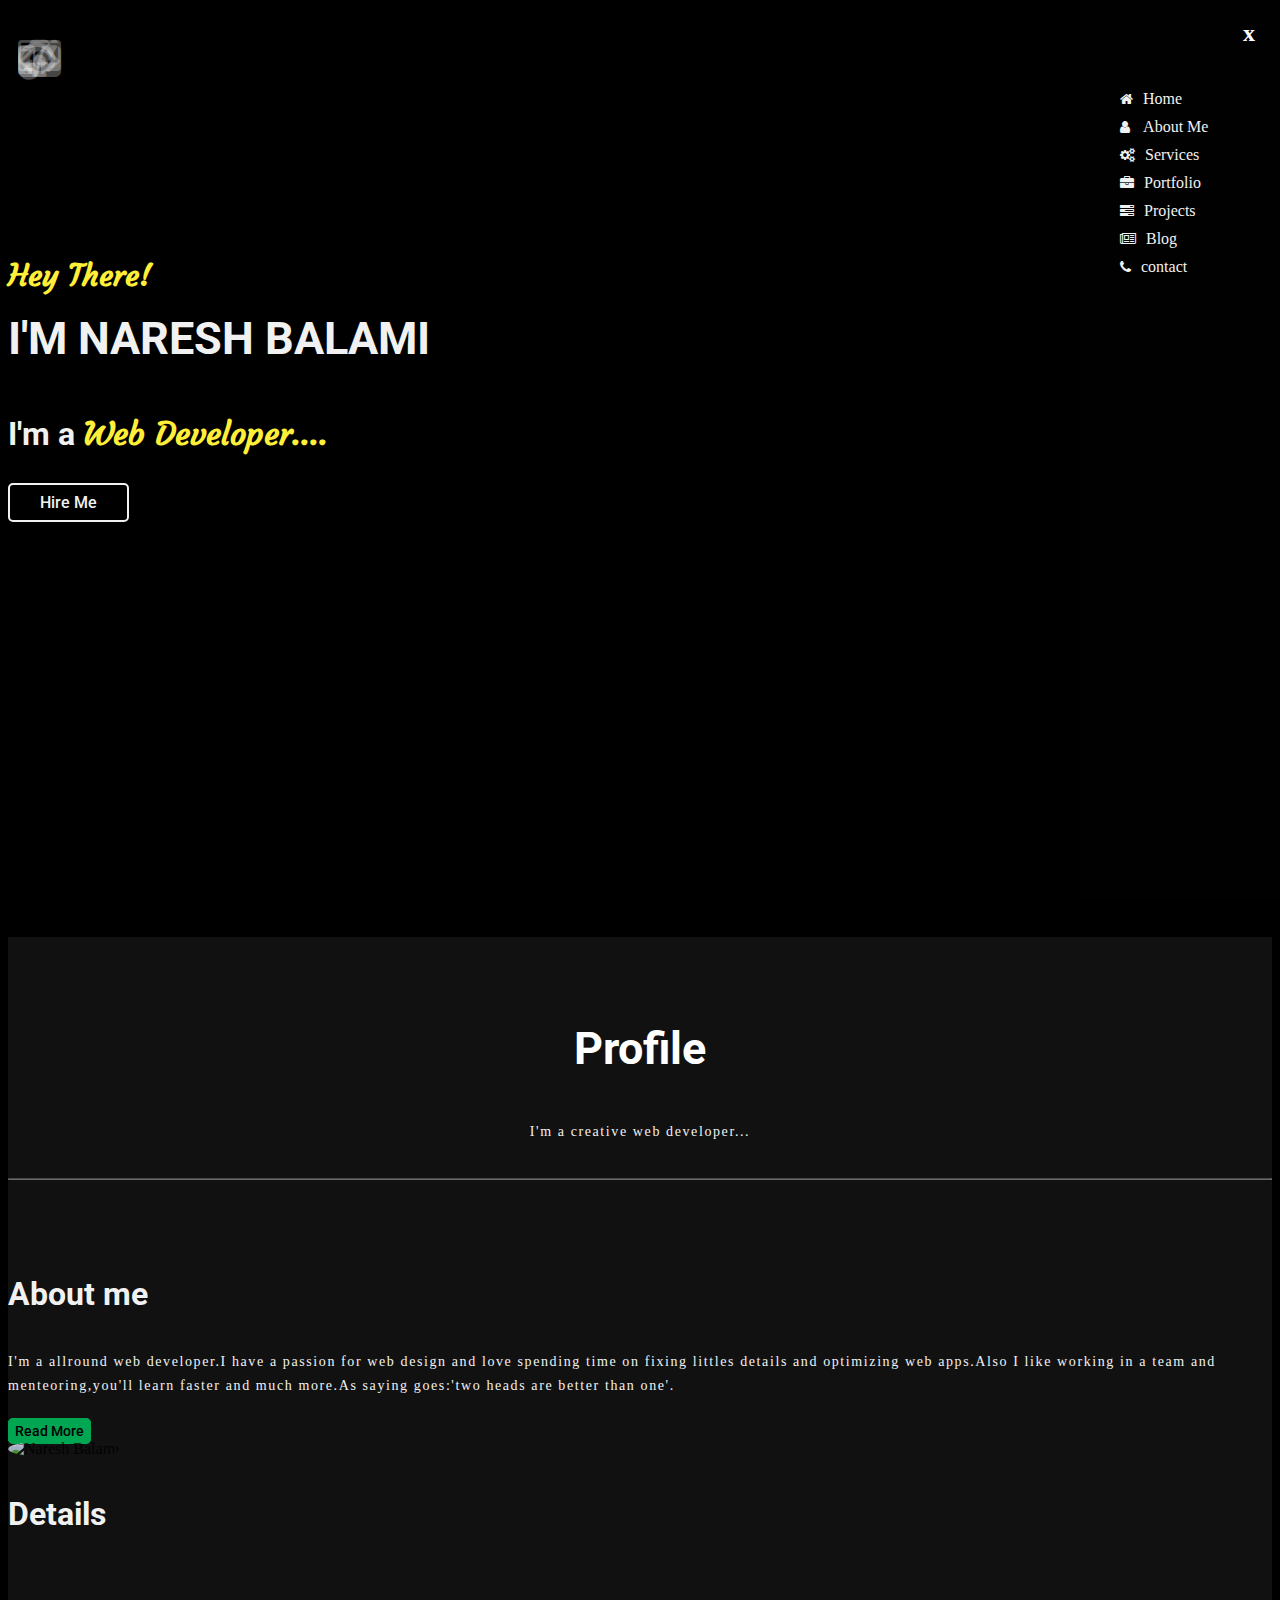
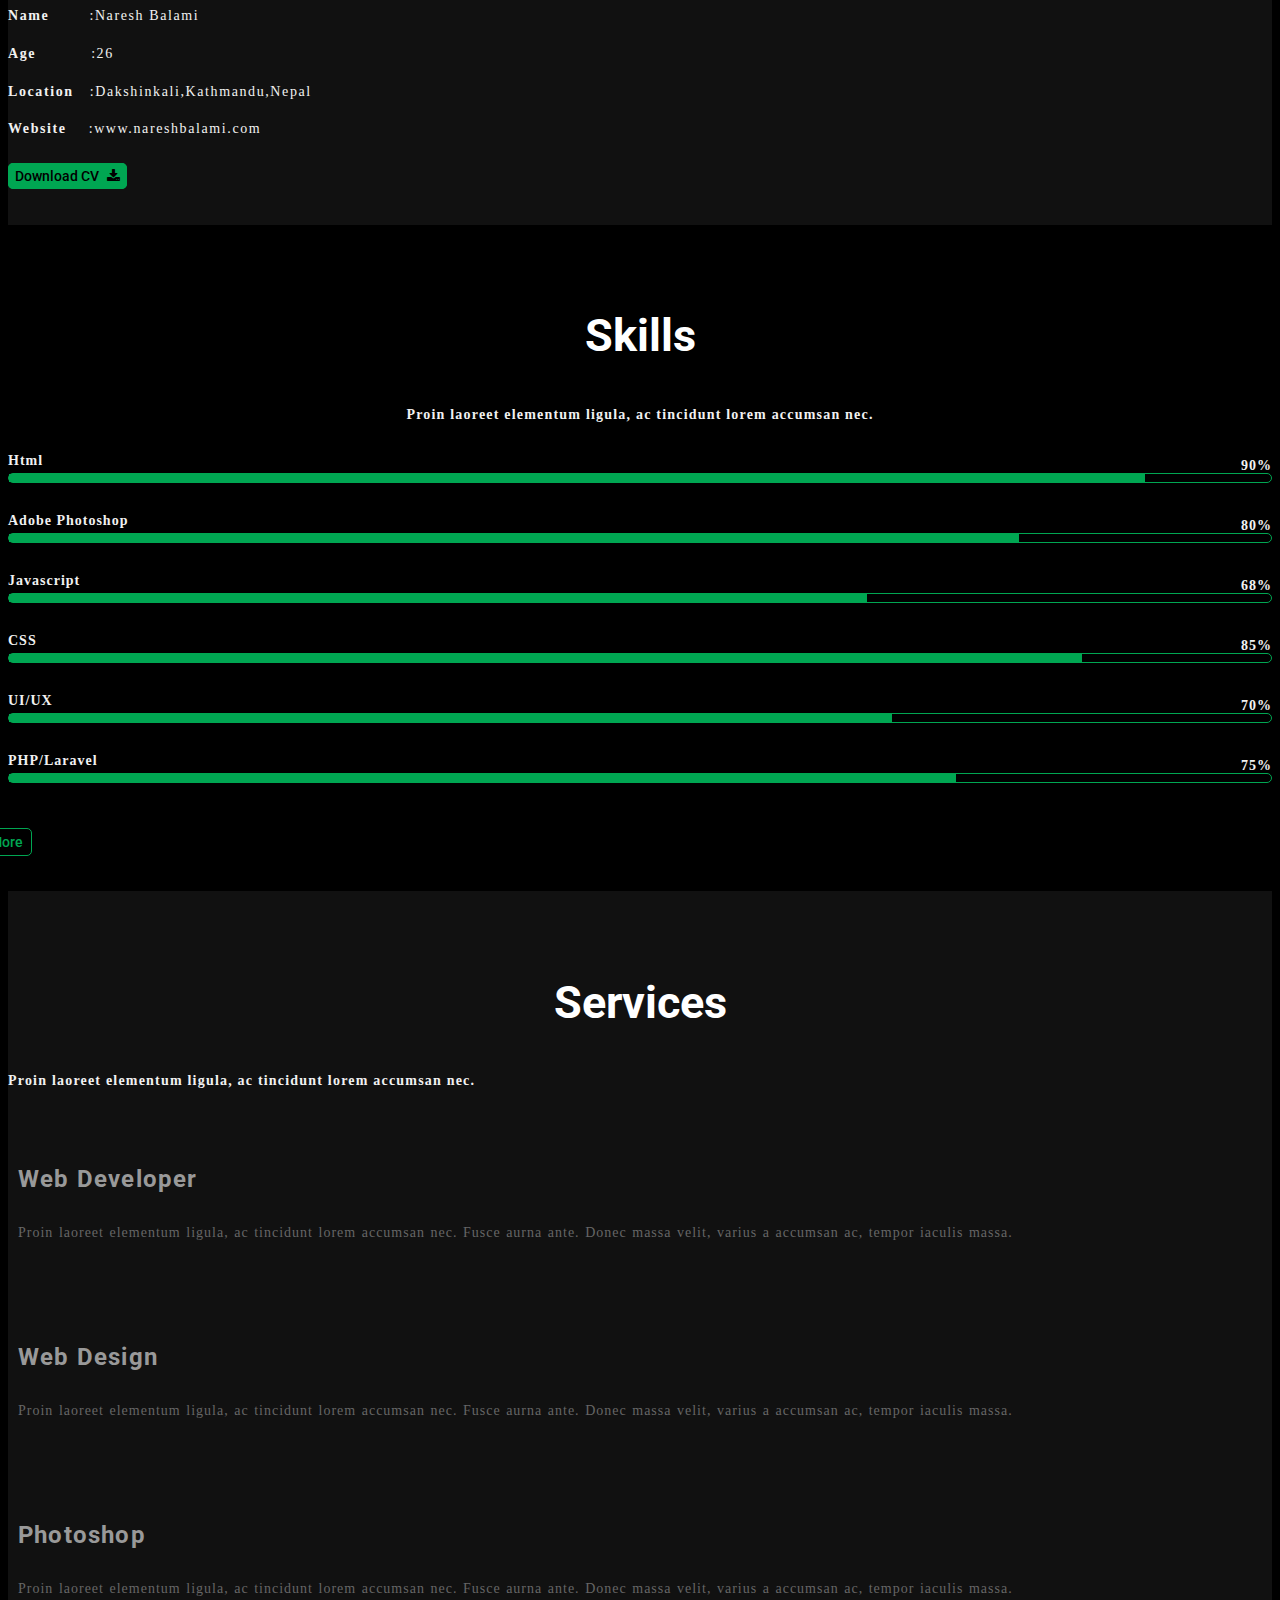
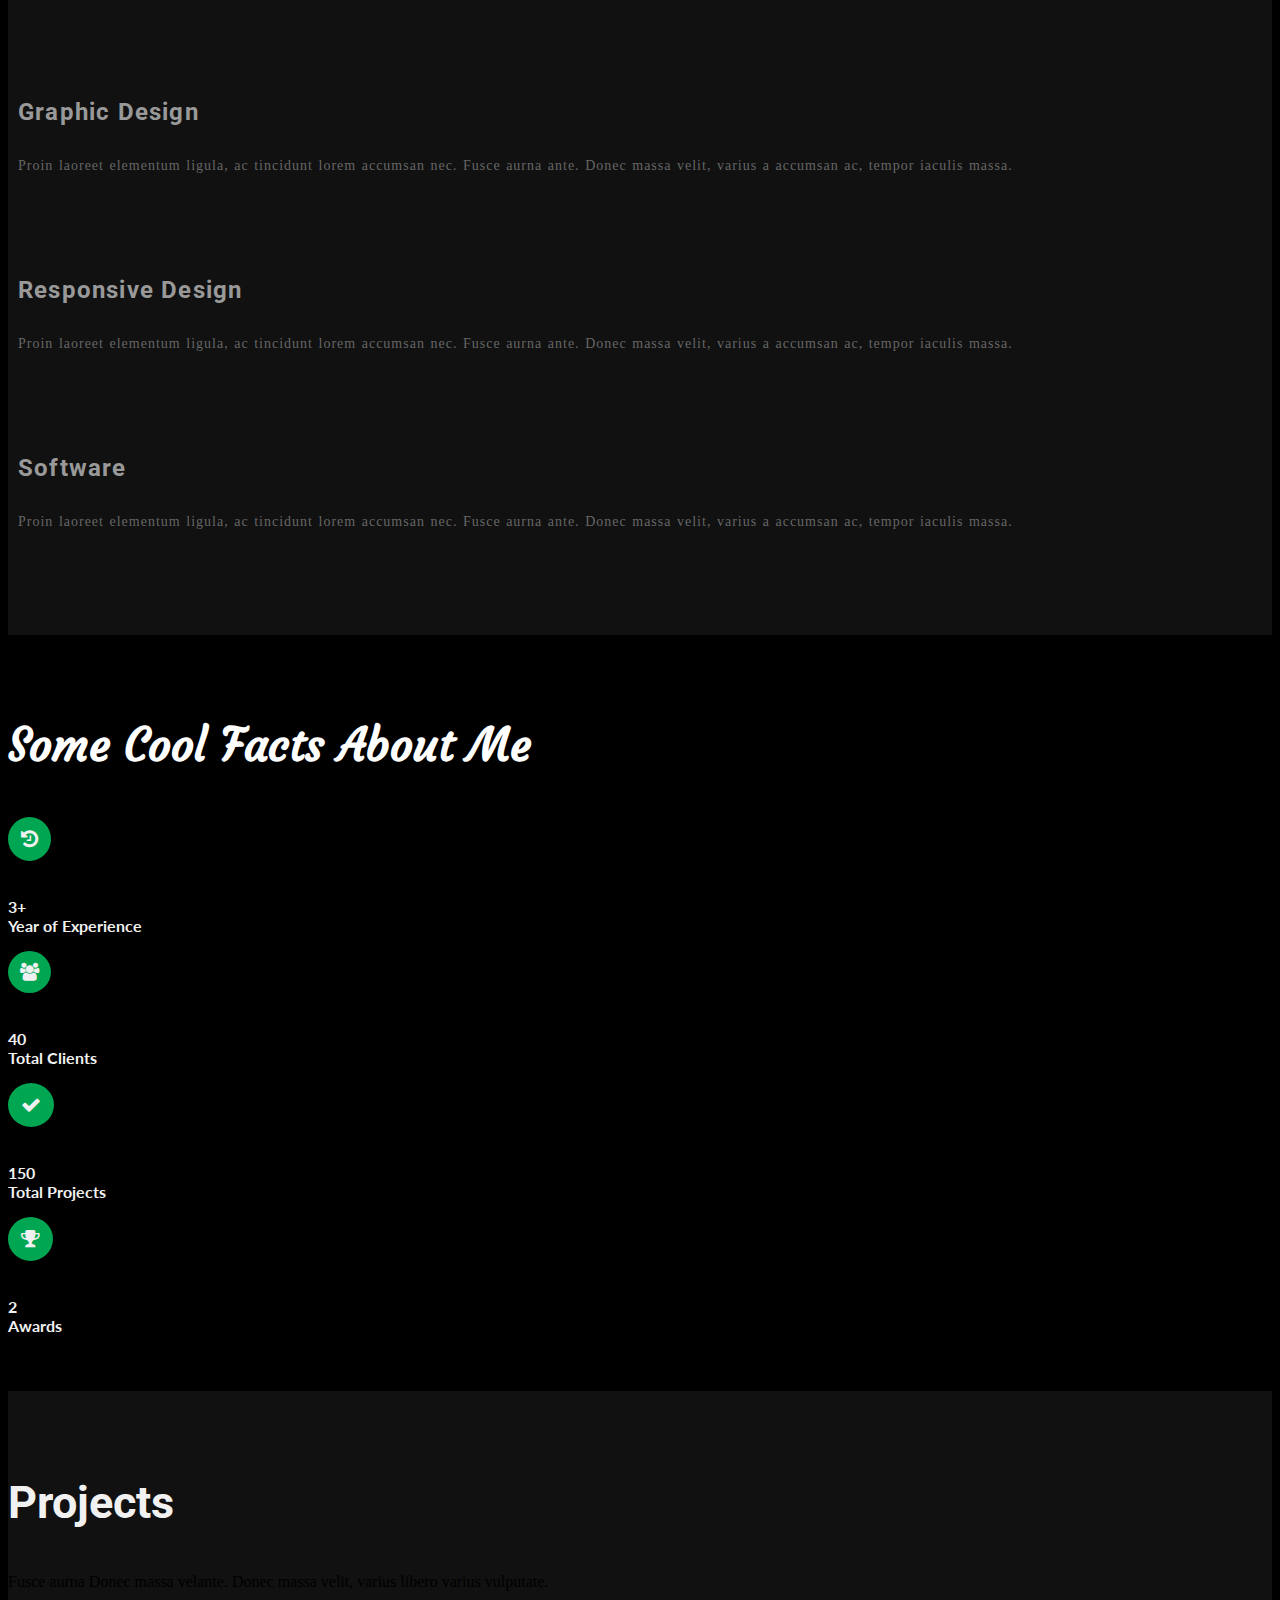
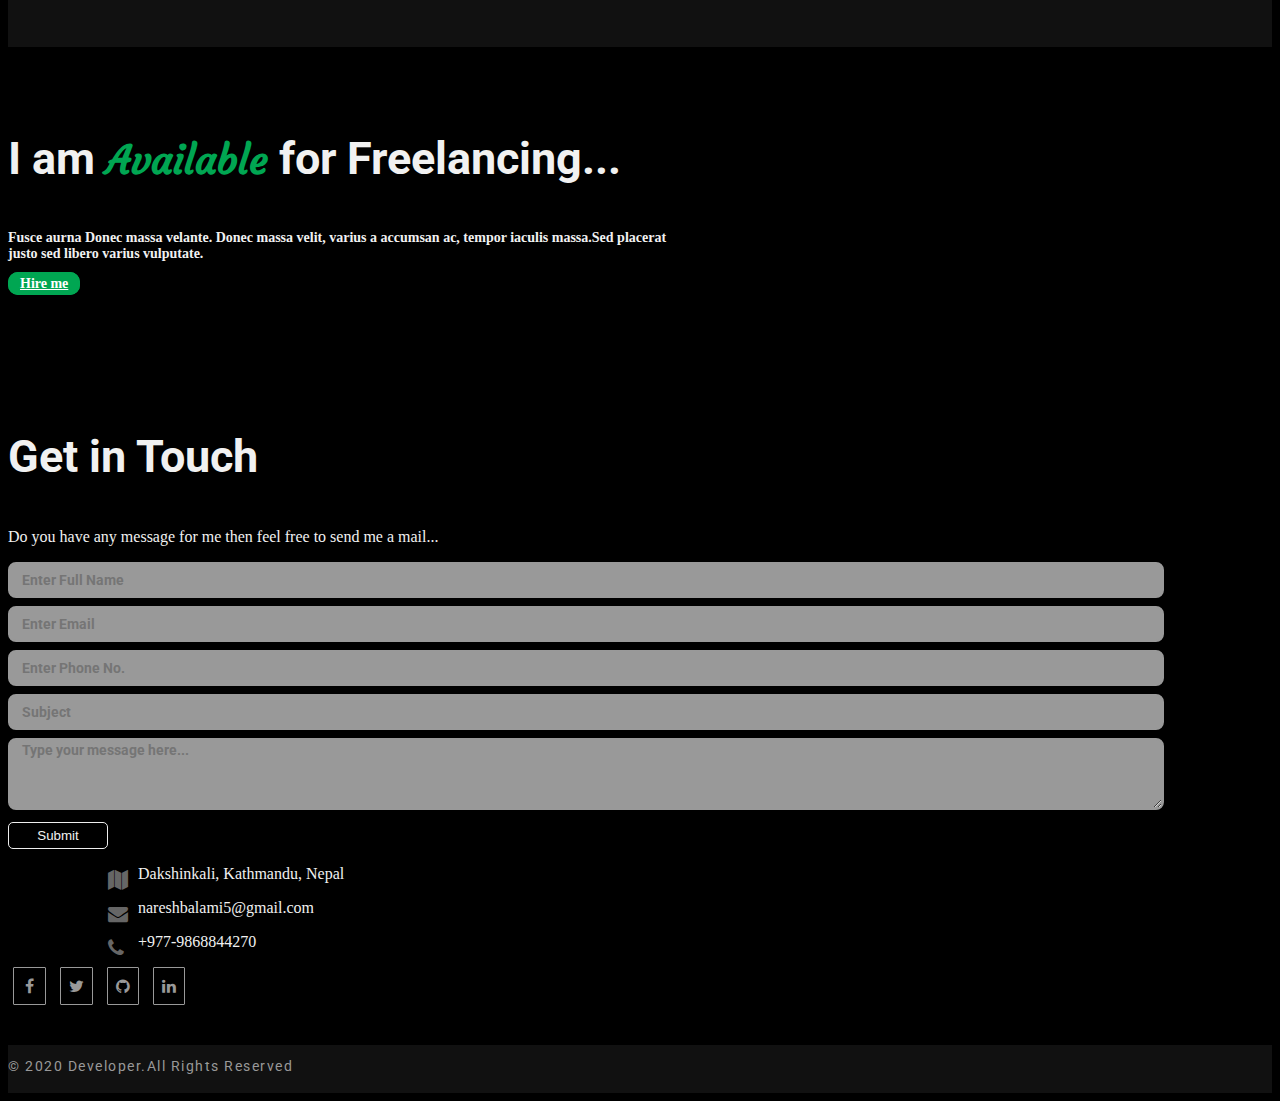
==== index.html @ f0c7cd93 "hello" ====
<!doctype html>
<html lang="en">
  <head>
    <!-- Required meta tags -->
    <meta charset="utf-8">
    <meta name="viewport" content="width=device-width, initial-scale=1, shrink-to-fit=no">

    <!-- Bootstrap CSS -->
    <link rel="stylesheet" type="text/css" href="https://stackpath.bootstrapcdn.com/font-awesome/4.7.0/css/font-awesome.min.css">
    <link rel="stylesheet" type="text/css" href="file:///C:/Users/dell/Downloads/Compressed/bootstrap-4.3.1-dist/css/bootstrap.min.css">
    <link rel="stylesheet" type="text/css" href="css/style.css">

    <title>Naresh Balami</title>
  </head>
  <body>   
  <section id="home">
          <div class="container text-center">
        <h2><span>Hey There!</span><br>I'M NARESH BALAMI</h2>
        <!---<h3>I'm a <span class="txt-rotate" data-period="2000" data-rotate="[ &quot;Web Designer.&quot;, &quot;Developer.&quot;, &quot;Photographer.&quot;, &quot;Marketer.&quot;, &quot;Blogger&quot; ]"><span class="wrap">.</span></span></h3>--->
        <h3>I'm a <span>Web Developer....</span></h3>
        <div class="hire_me"><a href="">Hire Me</a></div>
      </div>
  </section>
  <div class="menu">
      <p onclick="abc()" class="title">&#9776;</p>
          <div id="bar">
          <div id="close" onclick="def()">x</div>
          <ul>
            <li><a href="index.html"><i class="fa fa-home" aria-hidden="true"></i>Home</a></li>
            <li><a href="about.html"><i class="fa fa-user" aria-hidden="true"></i>
              About Me</a></li>
            <li><a href="#service"><i class="fa fa-cogs" aria-hidden="true"></i>Services</a></li>
            <li><a href=""><i class="fa fa-briefcase" aria-hidden="true"></i>Portfolio</a></li>
            <li><a href=""><i class="fa fa-tasks" aria-hidden="true"></i>Projects</a></li>
            <li><a href=""><i class="fa fa-newspaper-o" aria-hidden="true"></i>Blog</a></li>
            <li><a href="#contact"><i class="fa fa-phone" aria-hidden="true"></i>contact</a></li>
          </ul>
          </div>
  </div>
  <!----about----->
  <section id="about">
    <div class="container bg1 ">
      <h2>Profile</h2>
      <p class="about_p">I'm a creative web developer...</p>
      <hr class="line_1">
      <div class="row">
        <div class="col-md-4">
          <h3>About me</h3>
          <p class="me">I'm a allround web developer.I have a passion for web design and love spending time on fixing littles details and optimizing web apps.Also I like working in a team and menteoring,you'll learn faster and much more.As saying goes:'two heads are better than one'.</p>
          <div class="bio"><a href="about.html">Read More</a></div>
        </div>
        <div class="col-md-4 text-center">
          <div class="img1"><img src="img/naresh.jpg" class="image"  alt="Naresh Balami"></div>
        </div>
        <div class="col-md-4">
          <h3>Details</h3>
          <div class="detail">
            <p><b>Name</b><span class="span_1">:Naresh Balami</span></p>
            <p><b>Age</b><span class="span_2">:26</span></p>
            <p><b>Location</b><span class="span_3">:Dakshinkali,Kathmandu,Nepal</span></p>
            <p><b>Website</b><span class="span_4">:www.nareshbalami.com</span></p>
          </div>
          <div class="cv"><a href="">Download CV<i class="fa fa-download" aria-hidden="true"></i></a></div>
        </div>
      </div>
    </div>
  </section>
  <!----skills----->
  <section id="skills">
    <div class="container bg2">
      <h2>Skills</h2>
      <h4>Proin laoreet elementum ligula, ac tincidunt lorem accumsan nec.</h4>
      <div class="row">
        <div class="col-md-6">
          <div class="skillbox">
            <p>Html</p>
            <p>90%</p>
            <div class="skill">
              <div class="skilllevel" style="width: 90%"></div>
            </div>
          </div>
          <div class="skillbox">
            <p>Adobe Photoshop</p>
            <p>80%</p>
            <div class="skill">
              <div class="skilllevel" style="width: 80%"></div>
            </div>
          <div class="skillbox">
            <p>Javascript</p>
            <p>68%</p>
            <div class="skill">
              <div class="skilllevel" style="width: 68%"></div>
            </div>
            </div>
          </div>
        </div>
        <div class="col-md-6">
          <div class="skillbox">
            <p>CSS</p>
            <p>85%</p>
            <div class="skill">
            <div class="skilllevel" style="width: 85%"></div>
            </div>
          <div class="skillbox">
            <p>UI/UX</p>
            <p>70%</p>
            <div class="skill">
              <div class="skilllevel" style="width: 70%"></div>
            </div>
             <div class="skillbox">
            <p>PHP/Laravel</p>
            <p>75%</p>
            <div class="skill">
              <div class="skilllevel" style="width: 75%"></div>
            </div>
        </div>
      </div>
    </div>
    <div class="see_more"><a href="about.html">See More</a></div>
  </section>
  <!--------services-------->
  <section id="service">
      <div class="container bg3 text-center">
        <h2>Services</h2>
        <h4 class="text-center">Proin laoreet elementum ligula, ac tincidunt lorem accumsan nec.</h4>
        <div class="row mt-5">
          <div class="col-md-4 text-center">
            <div class="servicebox">
            <h4><i class="fa fa-desktop" aria-hidden="true"></i>Web Developer</h4>
            <p>Proin laoreet elementum ligula, ac tincidunt lorem accumsan nec. Fusce aurna ante. Donec massa velit, varius a accumsan ac, tempor iaculis massa.</p>
          </div>
          </div>
          <div class="col-md-4 text-center">
            <div class="servicebox">
            <h4><i class="fa fa-code" aria-hidden="true"></i>Web Design</h4>
            <p>Proin laoreet elementum ligula, ac tincidunt lorem accumsan nec. Fusce aurna ante. Donec massa velit, varius a accumsan ac, tempor iaculis massa.</p>
            </div>
          </div>
          <div class="col-md-4 text-center">
            <div class="servicebox">
            <h4>
              <i class="fa fa-camera" aria-hidden="true"></i>Photoshop</h4>
            <p>Proin laoreet elementum ligula, ac tincidunt lorem accumsan nec. Fusce aurna ante. Donec massa velit, varius a accumsan ac, tempor iaculis massa.</p>
            </div>
          </div>
        </div>
        <div class="row mt-2">
          <div class="col-md-4 text-center">
            <div class="servicebox">
            <h4>
              <i class="fa fa-paint-brush" aria-hidden="true"></i>Graphic Design</h4>
            <p>Proin laoreet elementum ligula, ac tincidunt lorem accumsan nec. Fusce aurna ante. Donec massa velit, varius a accumsan ac, tempor iaculis massa.</p>
            </div>
          </div>
          <div class="col-md-4 text-center">
            <div class="servicebox">
            <h4>
              <i class="fa fa-mobile" aria-hidden="true"></i>Responsive Design</h4>
            <p>Proin laoreet elementum ligula, ac tincidunt lorem accumsan nec. Fusce aurna ante. Donec massa velit, varius a accumsan ac, tempor iaculis massa.</p>
            </div>
          </div>
          <div class="col-md-4 text-center">
            <div class="servicebox">
            <h4>
              <i class="fa fa-headphones" aria-hidden="true"></i>Software</h4>
            <p>Proin laoreet elementum ligula, ac tincidunt lorem accumsan nec. Fusce aurna ante. Donec massa velit, varius a accumsan ac, tempor iaculis massa.</p>
            </div>
          </div>
        </div>
      </div>
  </section>
  <!---------counter section-------->
  <section id="counter">
    <div class="container bg4 text-center">
      <h2>Some Cool Facts About Me</h2>
      <div class="row mt-5">
        <div class="col-md-3">
          <div class="counter_icon"><i class="fa fa-history" aria-hidden="true"></i></div>
          <p>3+<br>Year of Experience</p>
        </div>
        <div class="col-md-3">
          <div class="counter_icon"><i class="fa fa-users" aria-hidden="true" style="font-size: 18px; padding: 10px;"></i></div>
          <p>40<br>Total Clients</p>
        </div>
        <div class="col-md-3">
          <div class="counter_icon"><i class="fa fa-check" aria-hidden="true"></i></div>
          <p>150<br>Total Projects</p>
        </div>
        <div class="col-md-3">
          <div class="counter_icon"><i class="fa fa-trophy" aria-hidden="true"></i></div>
          <p>2<br>Awards</p>
        </div>
      </div>
    </div>
  </section>
  <!------projects------>
  <section id="project">
    <div class="container bg5 text-center">
      <h2>Projects</h2>
      <p>Fusce aurna Donec massa velante. Donec massa velit, varius libero varius vulputate.</p>
    </div>
  </section>
  <section id="freelance">
    <div class="container bg6 text-center">
      <h2>I am <span>Available</span> for Freelancing...</h2>
      <p>Fusce aurna Donec massa velante. Donec massa velit, varius a accumsan ac, tempor iaculis massa.Sed placerat <br> justo sed libero varius vulputate.</p>
      <p><a href="#" class="btn btn-primary">Hire me</a></p>
    </div>
  </section>
  <!-------contact section----->
  <section id="contact">
    <div class="container bg7 text-center">
      <h2>Get in Touch</h2>
      <p>Do you have any message for me then feel free to send me a mail...</p>
      <div class="row mt-5">
        <div class="col-md-7">
          <form>
            <div class="form"><input type="text" name="name" id="name" placeholder="Enter Full Name" required=""></div>
            <div class="form"><input type="email" name="email" id="email"placeholder="Enter Email" required=""></div>
             <div class="form">
            <input type="text" name="" placeholder="Enter Phone No." required="">
            </div>
             <div class="form">
            <input type="text" name="" placeholder="Subject" required="">
            </div>
             <div class="form">
            <textarea rows="4" required="" placeholder="Type your message here..."></textarea>
            </div>
            <div class="submit">
              <button type="submit" value="submit">Submit</button>
            </div>
          </form>
        </div>
        <div class="col-md-5">
          <div class="getin">
          <div class="media"><i class="fa fa-map" aria-hidden="true"></i></div>
            <p>Dakshinkali, Kathmandu, Nepal</p>
          <div class="media"><i class="fa fa-envelope" aria-hidden="true"></i></div>
            <p> nareshbalami5@gmail.com</p>
          <div class="media"><i class="fa fa-phone" aria-hidden="true"></i></div>
            <p>+977-9868844270</p>
          </div>
          <div class="social mt-5">
            <a href="https://www.facebook.com/naresh.balami.5" class="facebook_icon"><i class="fa fa-facebook" aria-hidden="true" style="padding: 10px 11px;"></i></a>
            <a href="www.twitter.com" class="twitter_icon"><i class="fa fa-twitter" aria-hidden="true"></i></a>
            <a href="www.github.com" class="github_icon"><i class="fa fa-github" aria-hidden="true"></i></a>
            <a href="https://www.linkedin.com/in/naresh-balami-4a9baa152/" class="linkedin_icon"><i class="fa fa-linkedin" aria-hidden="true"></i></a>
          </div>
        </div>
      </div>
    </div>
  </section>
  <div class="scroll_top">
    
  </div>
  <!------foooter------>
  <footer>
    <div class="container text-center">
      <p>© 2020 Developer.All Rights Reserved</p>
    </div>
  </footer>
    <!-- Optional JavaScript -->
    <!-- jQuery first, then Popper.js, then Bootstrap JS -->
    <script src="https://code.jquery.com/jquery-3.3.1.slim.min.js" integrity="sha384-q8i/X+965DzO0rT7abK41JStQIAqVgRVzpbzo5smXKp4YfRvH+8abtTE1Pi6jizo" crossorigin="anonymous"></script>
    <script src="https://cdnjs.cloudflare.com/ajax/libs/popper.js/1.14.3/umd/popper.min.js" integrity="sha384-ZMP7rVo3mIykV+2+9J3UJ46jBk0WLaUAdn689aCwoqbBJiSnjAK/l8WvCWPIPm49" crossorigin="anonymous"></script>
    <script src="https://stackpath.bootstrapcdn.com/bootstrap/4.1.3/js/bootstrap.min.js" integrity="sha384-ChfqqxuZUCnJSK3+MXmPNIyE6ZbWh2IMqE241rYiqJxyMiZ6OW/JmZQ5stwEULTy" crossorigin="anonymous"></script>
    <script src="js/custom.js" type="text/javascript"></script>
  </body>
</html>
---- css/style.css ----
@import url('https://fonts.googleapis.com/css?family=Courgette|Lato:300,400,700,700i,900|Lobster|Roboto:400,400i,500,500i,700,700i,900&display=swap');
body
{
	scroll-behavior: smooth;
	background: #000;
}
html
{
	scroll-behavior: smooth;
}
.menu p
{
	position: absolute;
	right: 80px;
	top: 45px;
	font-weight: 500;
	font-size: 2.5rem;
	color: #fff;
	cursor: pointer;
}
#bar ul
{
	list-style: none;
	margin-top: 80px;
}
#bar ul li
{
	padding-top: 10px;
}
#bar ul li a
{
	color:#f1f1f1;
	font-size: 16px;
	text-decoration: none;
	cursor: default;
}
#bar ul li a i 
{
	padding-right: 10px;
	font-size: 14px;
}
#bar ul li a:hover
{
	font-weight: bold;
	color: #ffef39;
	padding-left: 20px;
	transition: 0.5s;
}
#bar
{
	background-color: #020102;
	width: 200px;
	height: 100%;
	position: absolute;
	top: 0;
	right: 0px;
	color: #fff;	
	overflow: hidden;
	transition:0.5s;
}
#close
{
	position: absolute;
	top: 20px;
	right: 25px;
	font-weight: bolder;
	font-size: 24px;
	cursor:pointer; 
}
.menu1
{
	position: sticky;
	top: 20px;
	right: 50px;
	color: #ccc;
}
#home
{
	background: linear-gradient(rgba(0,0,0,0.8),rgba(0,0,0,0.8)),url(../img/background.jpg);
	height: 100vh;
	background-attachment: fixed;
	background-size: cover;
}
.container h2 span
{
	color: #ffef39;
	font-size: 30px;
	font-family: courgette;
}
.container h2
{
	padding-top: 200px;
	color: #f1f1f1;
	line-height: 1.5;
	font-size: 45px;
	font-family: roboto;
}
.container h3 span
{
	color:  #ffef39;
	font-size: 2rem;
	font-family: courgette;
}
.container h3
{
	color:#f1f1f1;
	line-height: 1.5;
	font-size: 2rem;
	font-family: roboto;
}
.hire_me
{
	margin-top: 35px;
}
.hire_me a 
{
	color: #f1f1f1;
	border:solid 2px #f1f1f1;
	padding: 8px 30px;
	font-size: 16px;
	background: transparent;
	font-family: roboto;
	font-weight: 500;
	text-decoration: none;
	border-radius: 5px;
}
.hire_me a:hover
{
	background-color: #ffef39;
	color: #000;
	border:1px solid #ffef39;
	transition:0.6s;
	
}
/*-----about css------*/
#about
{
	background: #111111;
	padding-top: 40px;
	padding-bottom: 40px;
}
.bg1 h2
{
	font-weight: 700;
	color: #fff;
	padding-top: 0px;
	text-align: center;
}
.bg1 p
{
	font-size: 14px;
	color: #f1f1f1;
	line-height: 1.7;
	letter-spacing: 1.6px;
}
.about_p
{
	text-align: center;
}
.line_1
{
	background: #ccc;
	opacity: 0.4;
	margin-top: 35px;
}
.bg1 .row
{
	padding-top:50px ;
}
.me 
{
	padding-right: 30px;
	text-align: left;
	padding-bottom: 10px;
}
.bio a
{
	color: #000;
	text-decoration: none;
	border: 1px solid #00a652;
	background: #00a652;
	padding:4px 6px; 
	border-radius: 5px;
	font-size: 14px;
	font-weight: 500;
	font-family: roboto;
}
.bio a:hover
{
	background-color: #ffef39;
	color: #000;
	border:1px solid #ffef39;
	transition:0.6s;	
}
.img1
{
	margin-top: 40px;
	margin-bottom: 25px;
}
@media(min-width: 860px)
{
	.img1{margin-top: 0px;}
}
.image
{
	border-radius: 50%;
	width:auto;
	height: 250px;
	opacity: 0.8;
}
.detail
{
	padding-top: 20px;
}
.detail p 
{
	text-align: left;
	font-size: 14px;
}
.span_1
{
	padding-left:40px;
}
.span_2
{
	padding-left:55px;
}
.span_3
{
	padding-left:16px;
}
.span_4
{
	padding-left:22px;
}
.cv
{
	padding-top: 12px;
}
.cv a
{
	color: #000;
	text-decoration: none;
	border: 1px solid #00a652;
	background: #00a652;
	padding:4px 6px; 
	border-radius: 5px;
	font-size: 14px;
	font-family: roboto;
	font-weight: 500;
}
.cv a i
{
	padding-left: 8px;
}
.cv a:hover
{
	background-color: #ffef39;
	color: #000;
	border:1px solid #ffef39;
	transition:0.6s;	
}
/*------------skill css------------*/
#skills
{
	padding-top: 40px;
	padding-bottom: 40px;
	background:linear-gradient(rgba(0,0,0,0.5),rgba(0,0,0,0.5)),url(../img/JavaScript.jpg);
	background-size: cover;
	background-attachment: fixed;
}
.bg2 h2
{
	padding-top: 0px;
	color: #fff;
	text-align: center;
}
.bg2 h4
{
	color: #f1f1f1;
	font-size: 14px;
	letter-spacing: 1.2px;
	text-align: center;
}
.skillbox
{
	margin-top: 30px;
}
.skillbox p
{
	color: #f1f1f1;
	font-size: 14px;
	font-weight: 600;
	letter-spacing: 1px;
}
.skillbox p:nth-child(2)
{
	float: right;
	position: relative;
	top: -39px;
}
.skill
{
	background: transparent;
	border-radius: 5px;
	border:1px solid #00a652;
	box-sizing: border-box;
	margin-top: -10px;
}
.skilllevel
{
	background: #00a652;
	width: 100%;
	height:8px;
}
.see_more
{
	margin-top: 50px;
	margin-left: -54px;
}
.see_more a
{
	color: #00a652;
	text-decoration: none;
	border: 1px solid #00a652;
	background: transparent;
	padding:5px 8px; 
	border-radius: 5px;
	font-size: 14px;
	font-weight: 500;
	font-family: roboto;
}
.see_more a:hover
{
	background-color: #00a652;
	color: #000;
	border:1px solid #00a652;
	transition:0.6s;	
}
/*-----------service css-------*/
#service
{
	padding-top: 40px;
	padding-bottom: 60px;
	background: #111;
}
.bg3 h2
{
	padding-top: 0px;
	color: #fff;
	text-align: center;
}
.bg3 h4
{
	color: #f1f1f1;
	font-size: 14px;
	letter-spacing: 1.2px;
	text-align: left;
}
.servicebox
{
	background:transparent; ; 
	padding: 15px 10px;
}
.servicebox h4 i
{
	color: #fff;
	font-size: 2.5rem;
	opacity: 0.27;
	position: absolute;
	top: 40px;
	/*border-radius: 50%;
	border:2px solid #00a652;
	background: #00a652*/
}
.servicebox h4
{
	color:#999;
	font-size: 24px;
	font-family: roboto;
	font-weight: bold;
	padding-top: 10px;
	opacity: ;
}
.servicebox p
{
	color: #666;
	font-size: 14px;
	text-align: left;
	letter-spacing: 1px;
	word-spacing: 1.05px;
	margin: 30px 0;
}
.ser
{
	background: ;
}
/*--------counter section css-------*/
#counter
{
	background: url(../img/tumblr.gif);
	background-attachment:fixed ;
	background-size: cover;
	width: 100%;
	padding-top: 40px;
	padding-bottom: 40px; 
	background-position: center;
}
.bg4 h2
{
	padding-top: 0px;
	color: #fff;
	font-family:courgette;
	font-weight: bold;

}
.bg4 p
{
	color: #f1f1f1;
	font-size:16px;
	font-family:lato;
	font-weight: 700;
}
.counter_icon 
{
	padding-bottom: 20px;
}
.counter_icon i
{
	font-size: 20px;
	background:#00a652;
	color: #f1f1f1;
	border-radius: 50%;
	padding: 10px 11px;
	border:2px solid #00a652;
}
.counter_icon i:hover
{
	background: transparent;
	color: #00a652;
	transition: 0.7s;
}
/*-----freelancer----*/
#freelance
{
	background:url(../img/hero-bg.jpg);
	background-attachment: fixed;
	background-size: cover;
	padding-bottom: 40px;
	padding-top: 40px;
}
.bg6 h2
{
	font-family: ; 
	padding-top: 0px;
}
.bg6 h2 span
{
	color:#00a652;
	font-size:40px;
}
.bg6 p
{
	color: #f1f1f1;
	font-size: 14px;
	font-weight: 600;
}
.bg6 p a
{
	background: #00a652;
	color: #fff;
	border:2px solid #00a652;
	border-radius: 10px;
	padding: 2px 10px;
}
.bg6 p a:hover
{
	background:transparent;
	border:2px solid #00a652;
	transition: 0.6s;
}
#project
{
	padding-top: 40px;
	padding-bottom: 40px;
	background: #111;
}
.bg5 h2
{
	padding-top: 0px;
}
/*-------contact section css------*/
#contact
{
	padding-bottom: 40px;
	padding-top: 40px;
}
.bg7 h2
{
	padding-top: 0px;
}
.bg7 p
{
	color: #f1f1f1;
	font-size: 16px;
}
.form
{
	padding:;
	margin: 8px 0;
}
form input[type=text],form input[type=email]
{
	width: 90%;
	height: 30px;
	background: #999;
	border:2px solid #999;
	text-align: left;
	padding-left: 12px;
	color: #000;
	border-radius: 8px;
	font-family: roboto;
	font-weight: bold;
	font-size: 14px;
}
textarea
{
	width: 90%;
	background: #999;
	border:2px solid #999;
	text-align: left;
	padding-left: 12px;
	color: #000;
	border-radius: 8px;
	font-family: roboto;
	font-weight: bold;
	font-size: 14px;
}
.submit button
{
	background: transparent;
	border-radius: 5px;
	border:1px solid #eee;
	color: #f1f1f1;
	padding: 5px;
	width: 100px;
}
.submit button:hover
{
	background: #999;
	border:1px solid #999;
	color: #000;
	transition: 0.7s;
}
.getin
{
	position: relative;
	left: 25px;
	margin-top: 40px;
}
@media(min-width: 860px)
{
	.getin{left: 100px;margin-top: 15px;}
}
.getin p
{
	font-size: 16px;
	color: #f1f1f1;
	text-align: left;
	position: relative;
	left: 30px;
}
.media 
{
	color: #f1f1f1;
	font-size: 20px;
	float:left; 
	position: relative;
}
.media i
{
	color: #666;
	position: absolute;
	top: 5px;
}
.social a
{
	margin: ;
}
.social a i 
{ 	
	padding: 10px 8px;
	font-size: 16px;
	border-radius:1px;
	margin-left: 5px;
	margin-right: 5px;
}
.social a i:hover 
{ 
	color: #000;
	background: #999;
	transition: 0.7s;
}
.facebook_icon i
{
	/*color: #44619D;*/
	border:solid 1px #999;
	background: transparent;
	color: #999;
}
.twitter_icon i
{
	/*color: #33CCFF;*/
	border:solid 1px #999;
	color: #999;
	background: transparent;
}
.github_icon i
{
	color: #999;
	border:solid 1px #999;
	background: transparent;
}
.linkedin_icon i
{
	/*color: #1B86BD;*/
	border:solid 1px #999;
	color: #999;
	background:transparent;
}
/*-----footer----*/
footer
{
	padding-top: 8px;
	padding-bottom: 5px;
	background: #111;
}
footer a
{
	text-decoration: none;
	color: #f2f2f2;
	font-size: 2.5rem;
	font-family: roboto;
	font-weight: 700;
}
footer a:hover
{
	text-decoration: none;
	color:#f2f2f2;
	transition: 0.8s;
	font-size: 2.75rem;
}
footer p
{
	color: #999;
	font-size: 14px;
	letter-spacing: 1.5px;
	font-family: roboto;
	margin-top: 5px;

}
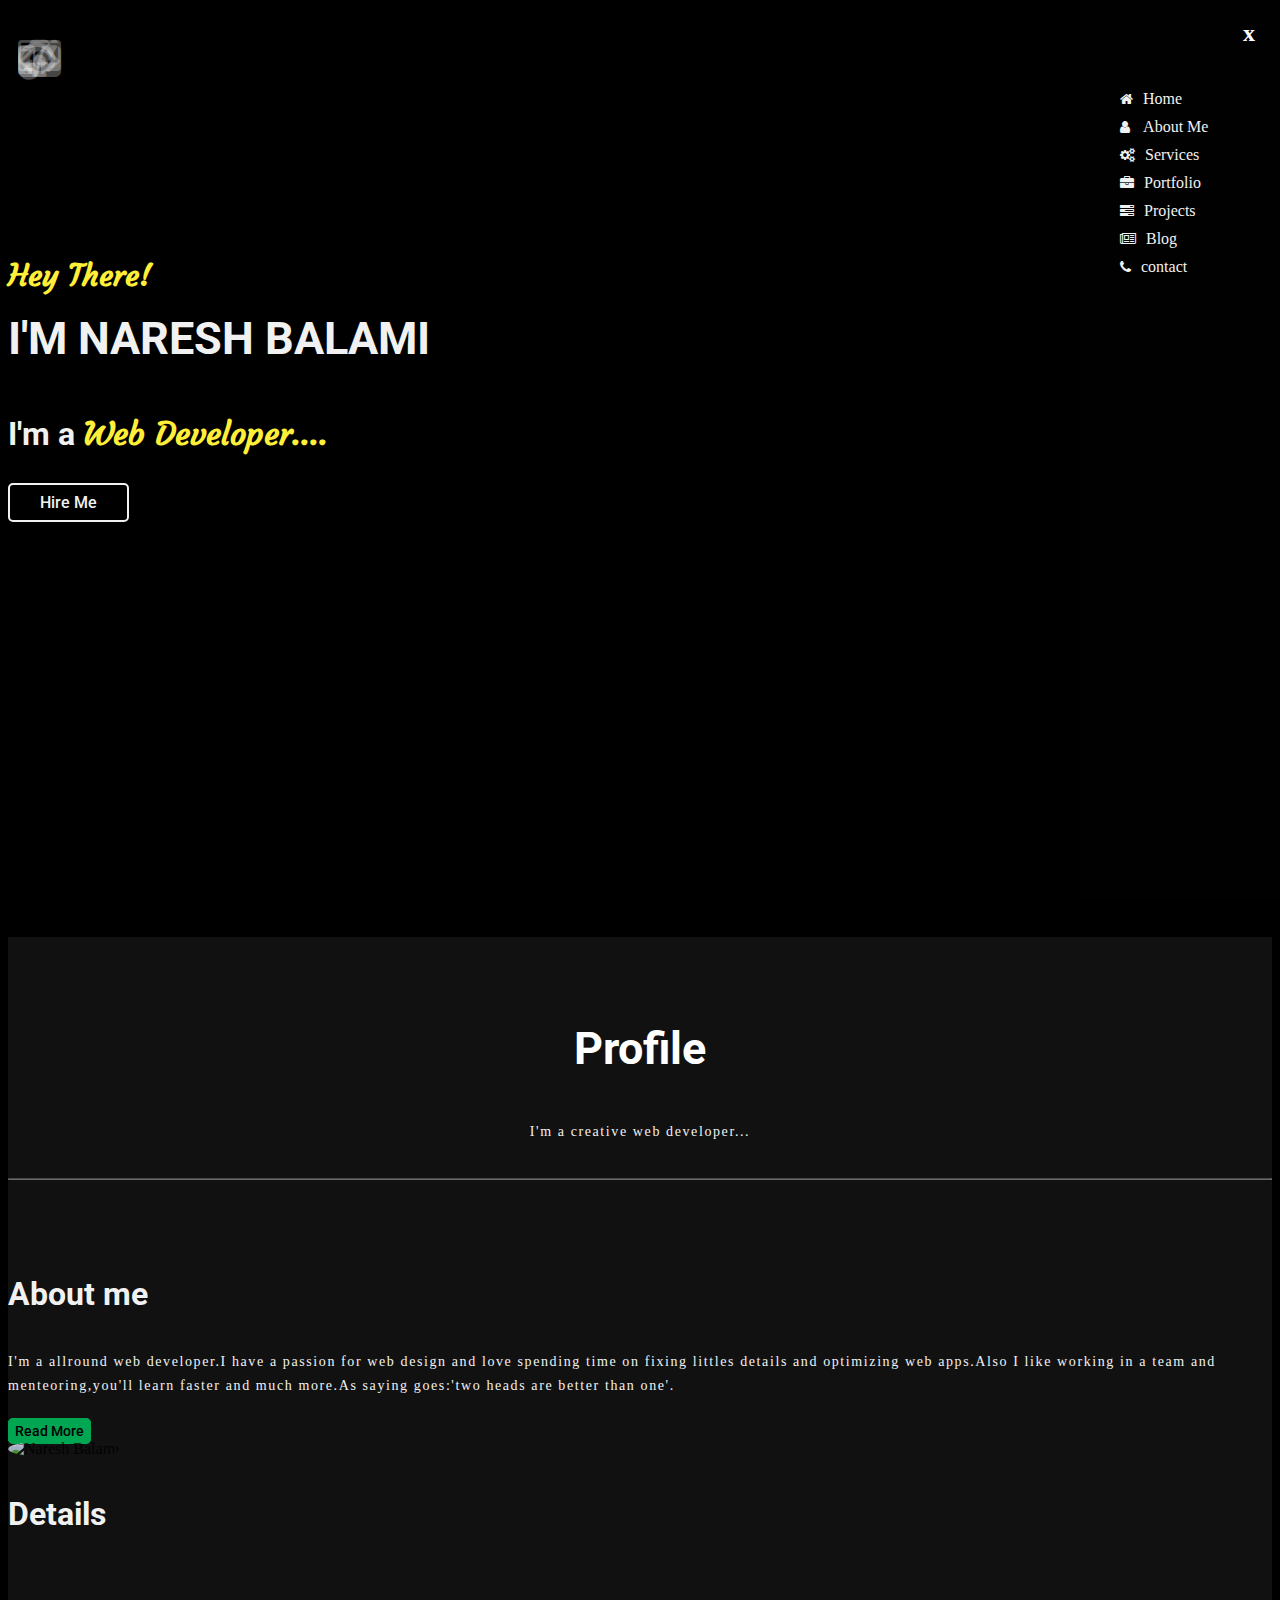
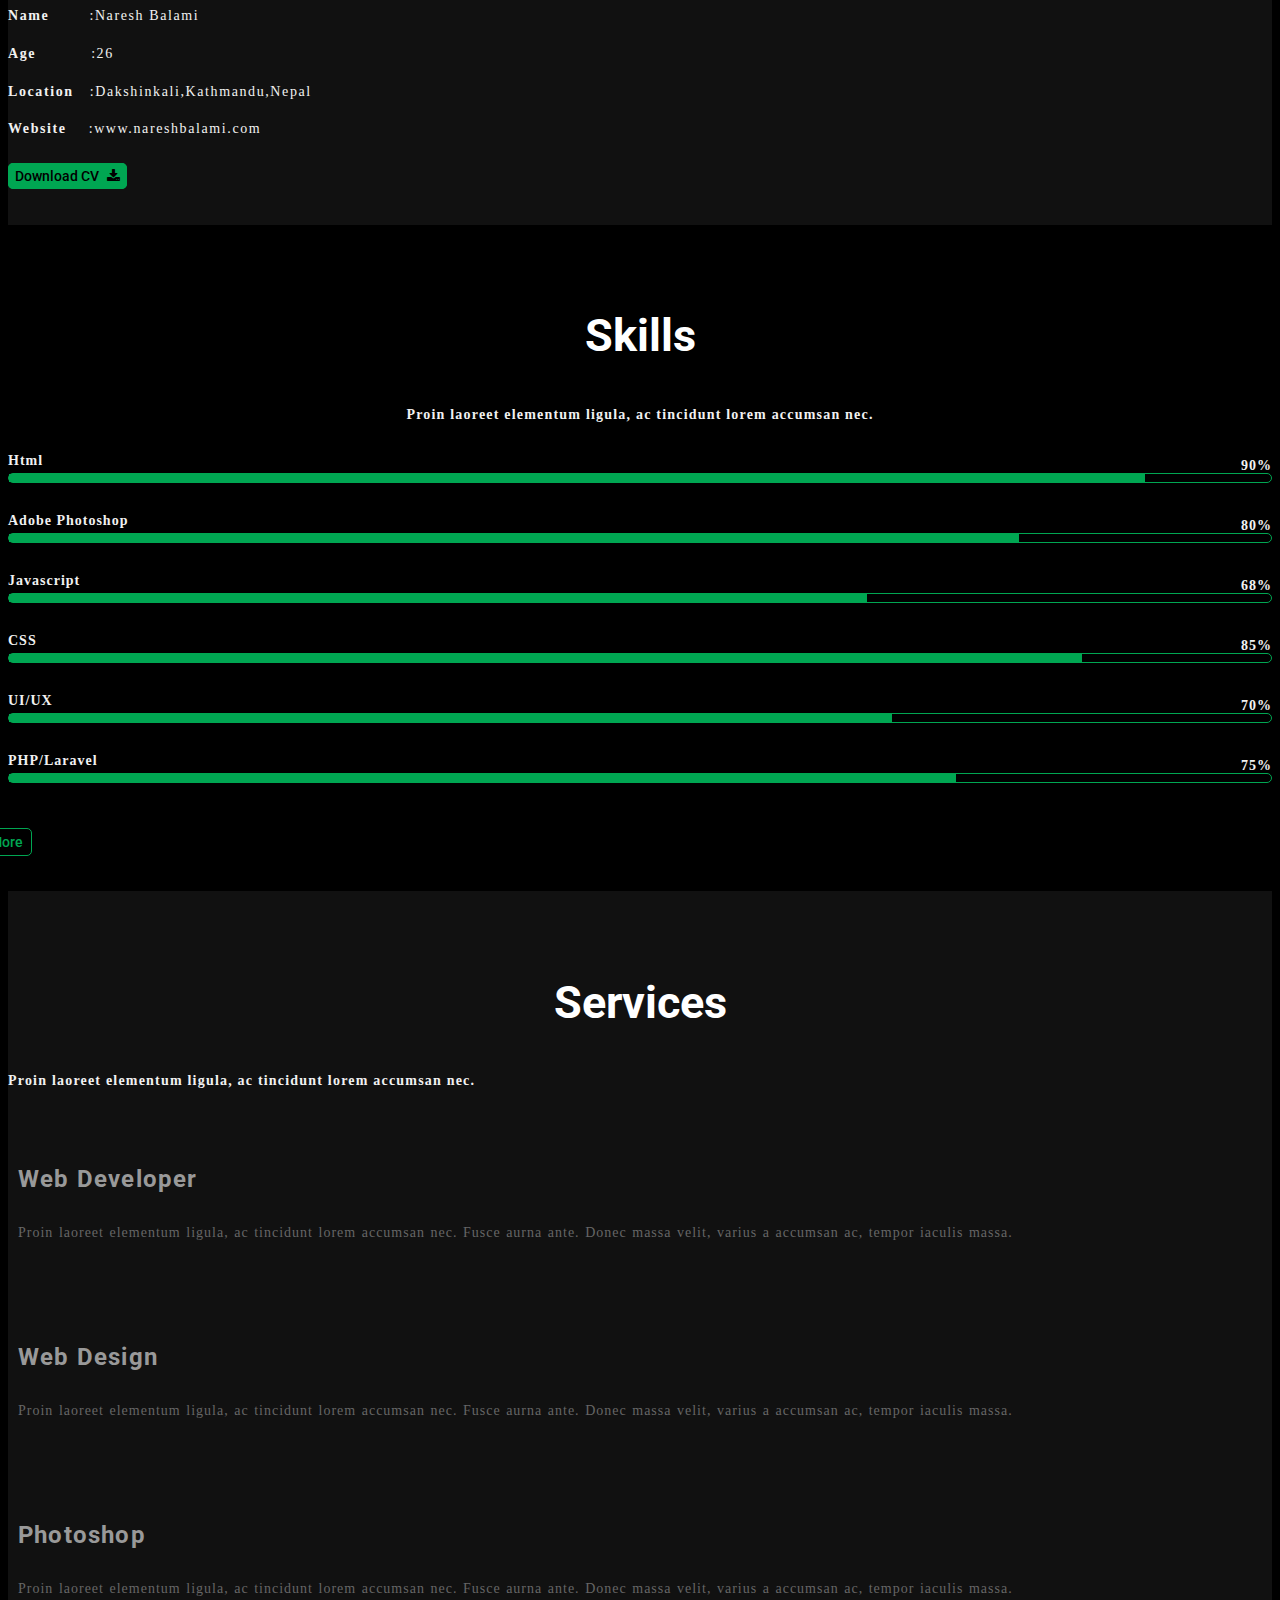
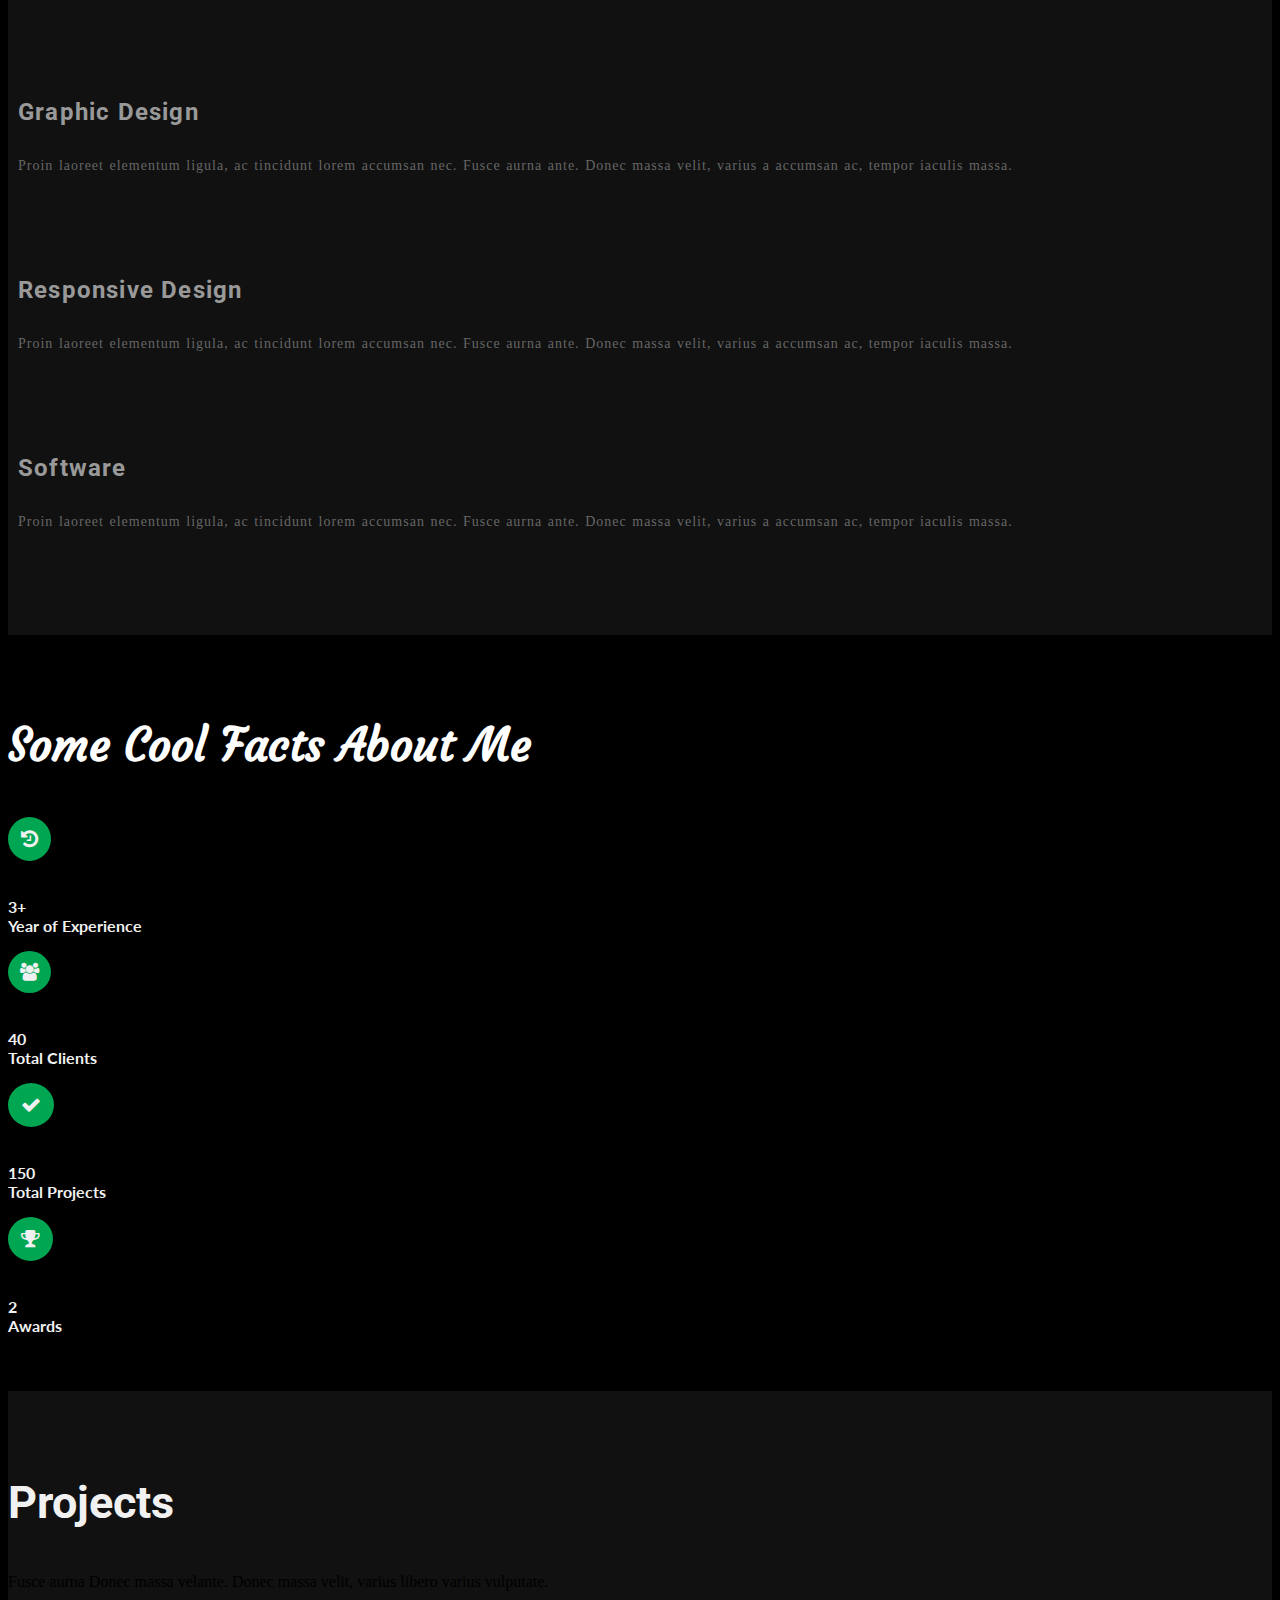
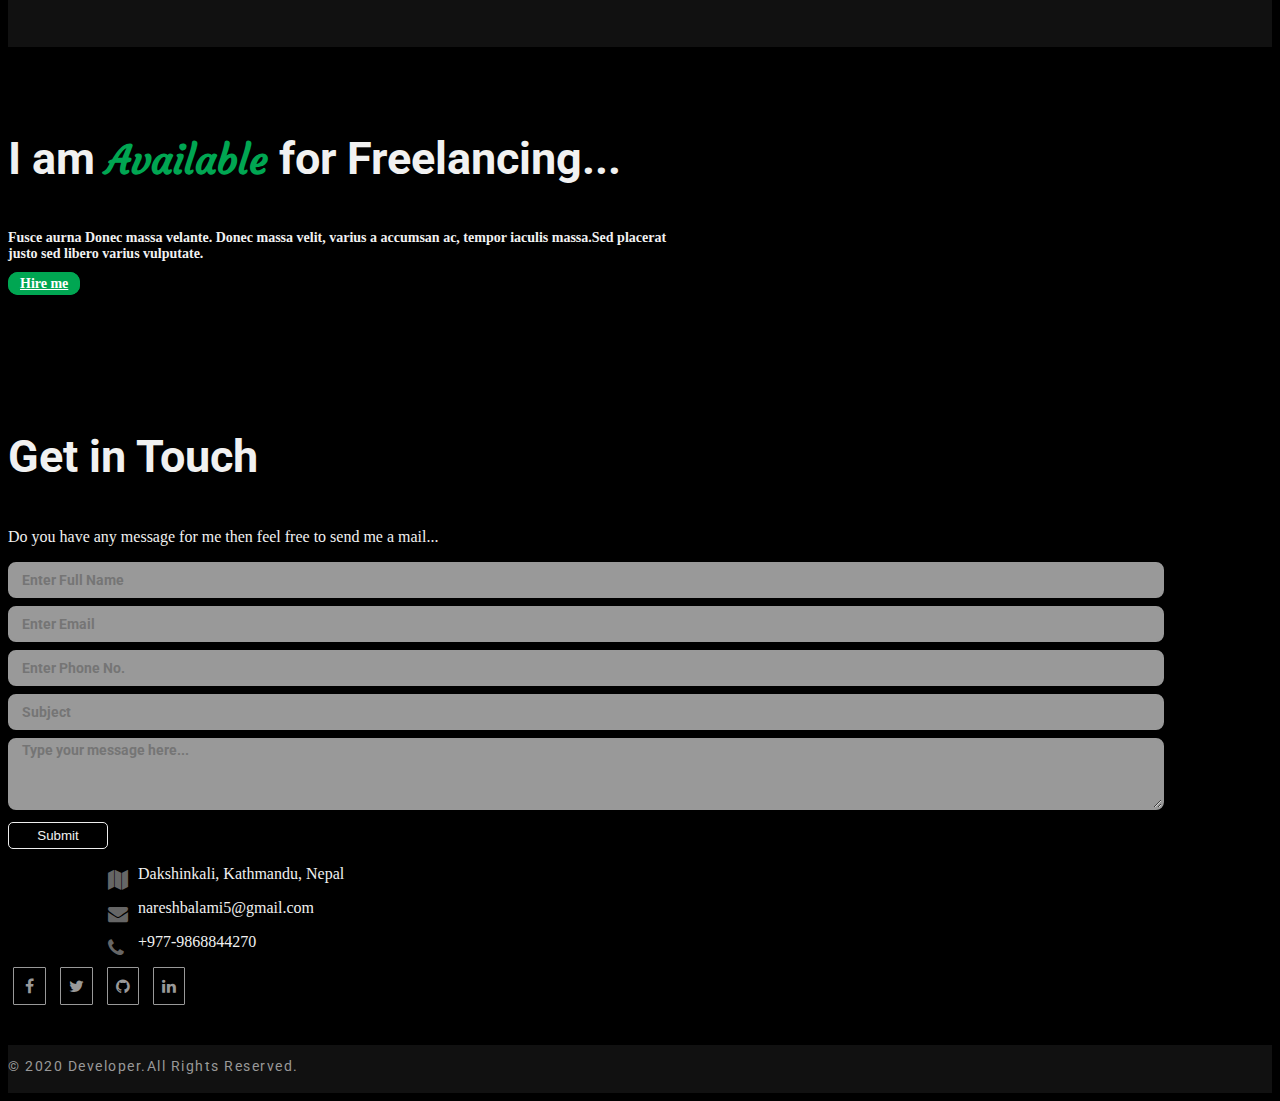
==== commit d6177d21: "MY PROJECT" ====
--- a/index.html
+++ b/index.html
@@ -256,7 +256,7 @@
   <!------foooter------>
   <footer>
     <div class="container text-center">
-      <p>© 2020 Developer.All Rights Reserved</p>
+      <p>© 2020 Developer.All Rights Reserved.</p>
     </div>
   </footer>
     <!-- Optional JavaScript -->
--- a/css/style.css
+++ b/css/style.css
@@ -660,3 +660,58 @@
 
 }
 
+#aboutpage
+{
+	padding-top: 30px;
+	padding-bottom: 30px;
+	background: #111111;
+}
+#aboutpage h3
+{
+	color: #fff;
+	font-weight: 700;
+	font-size: 2rem;
+}
+#aboutpage ul
+{
+	list-style: none;
+	padding-bottom: 10px;
+	padding-top: 10px;
+}
+#aboutpage ul li
+{
+	display: inline-block;
+	color: #ccc;
+	font-style: italic;
+	word-spacing: 2px;
+}
+.line
+{
+	background: #999;
+}
+.intro p
+{
+	padding-top: 10px ;
+	color: #f1f1f1;
+	text-align: justify;
+}
+/*......education....*/
+#education
+{
+	padding-top: 40px;
+	padding-bottom: 40px;
+}
+.edu_img
+{
+	opacity: 0.7;
+}
+.edu_1 h5
+{
+	color: #f1f1f1;
+	font-size: 16px;
+}
+.edu_1 p
+{
+	font-size: 14px;
+	color: #666;
+}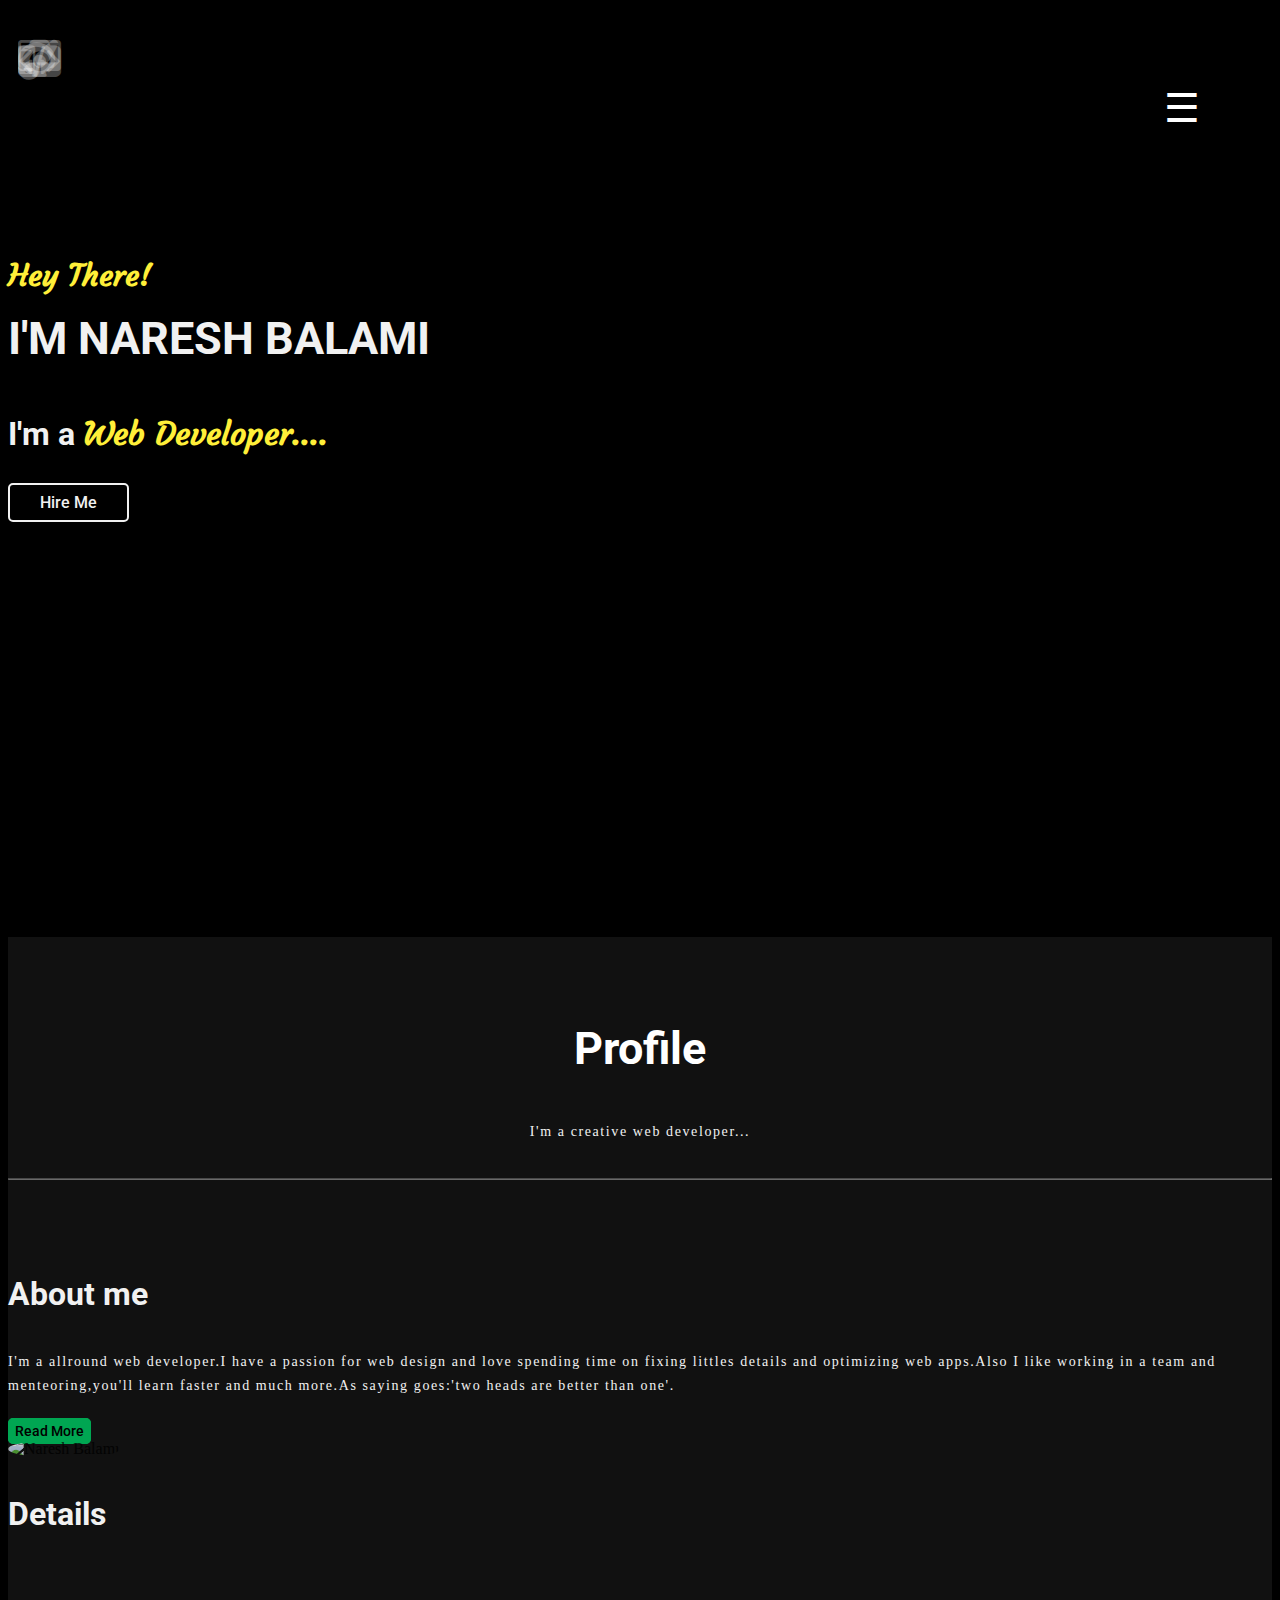
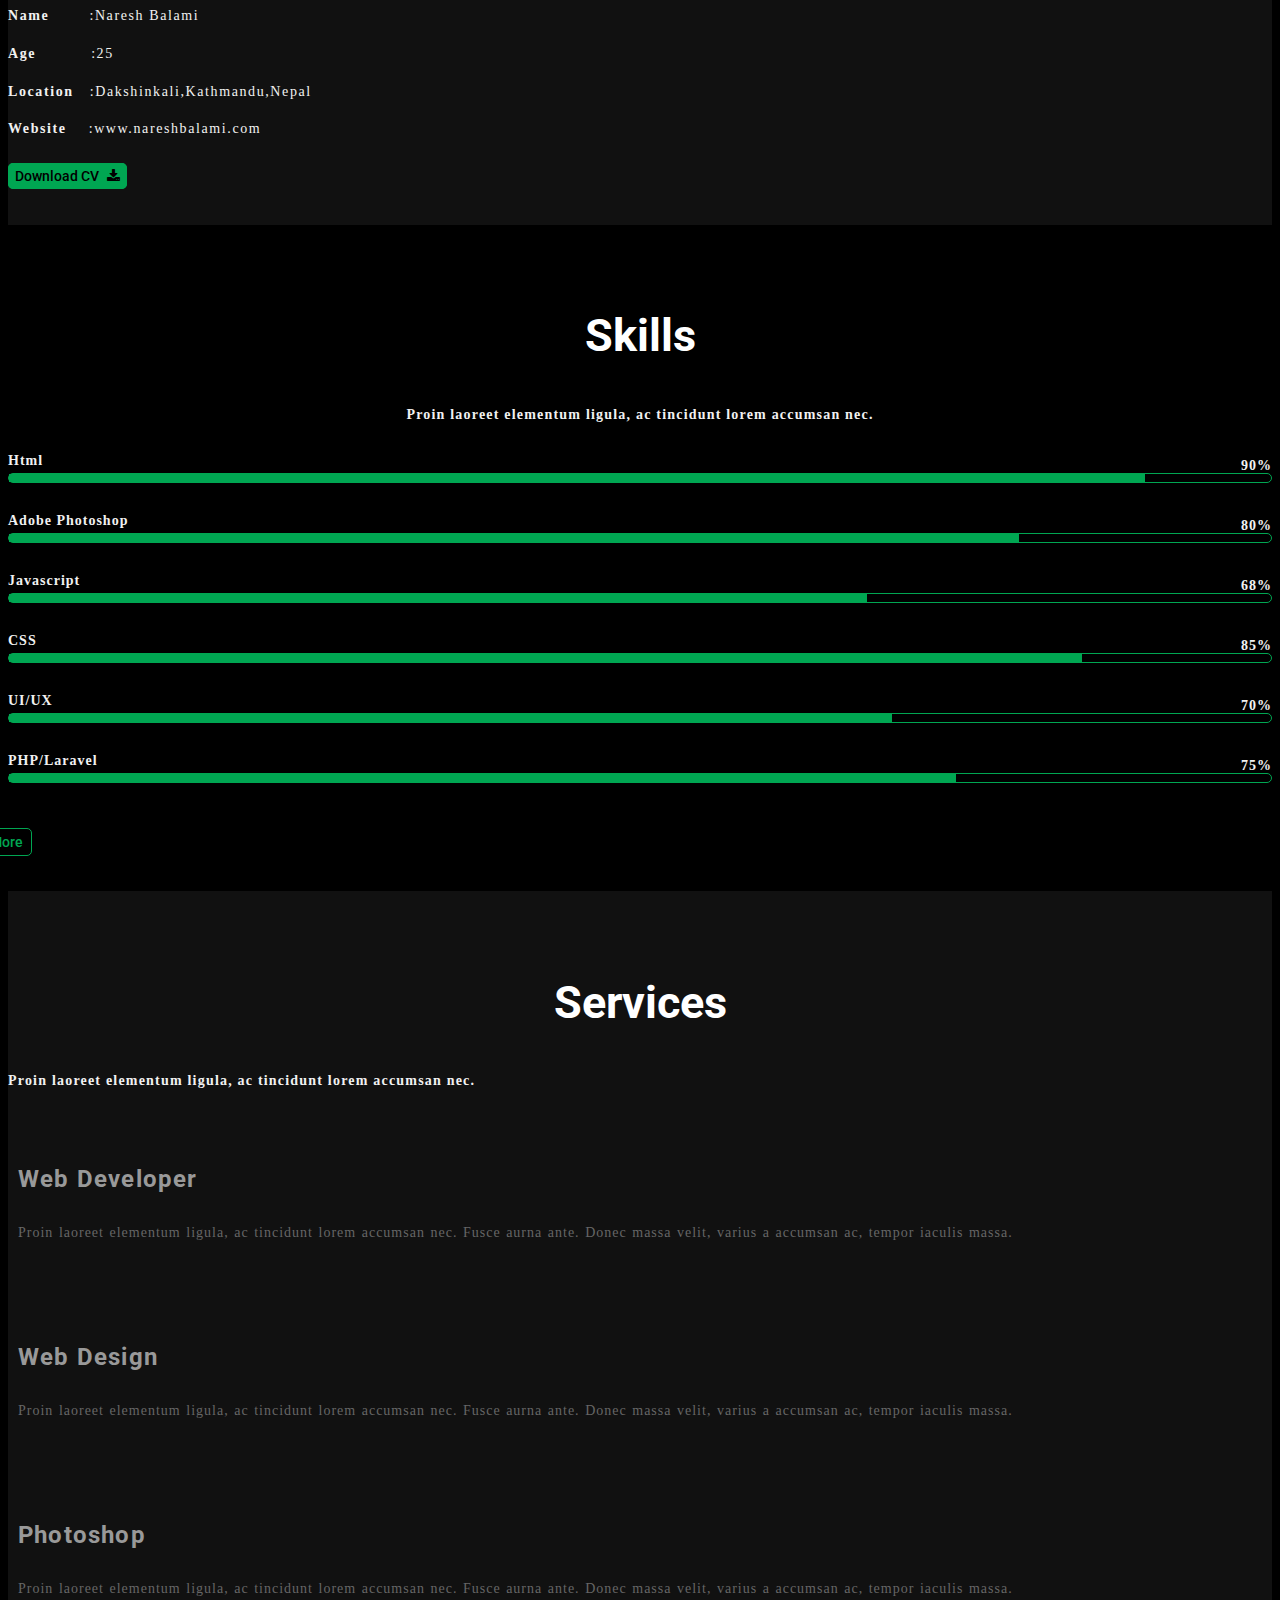
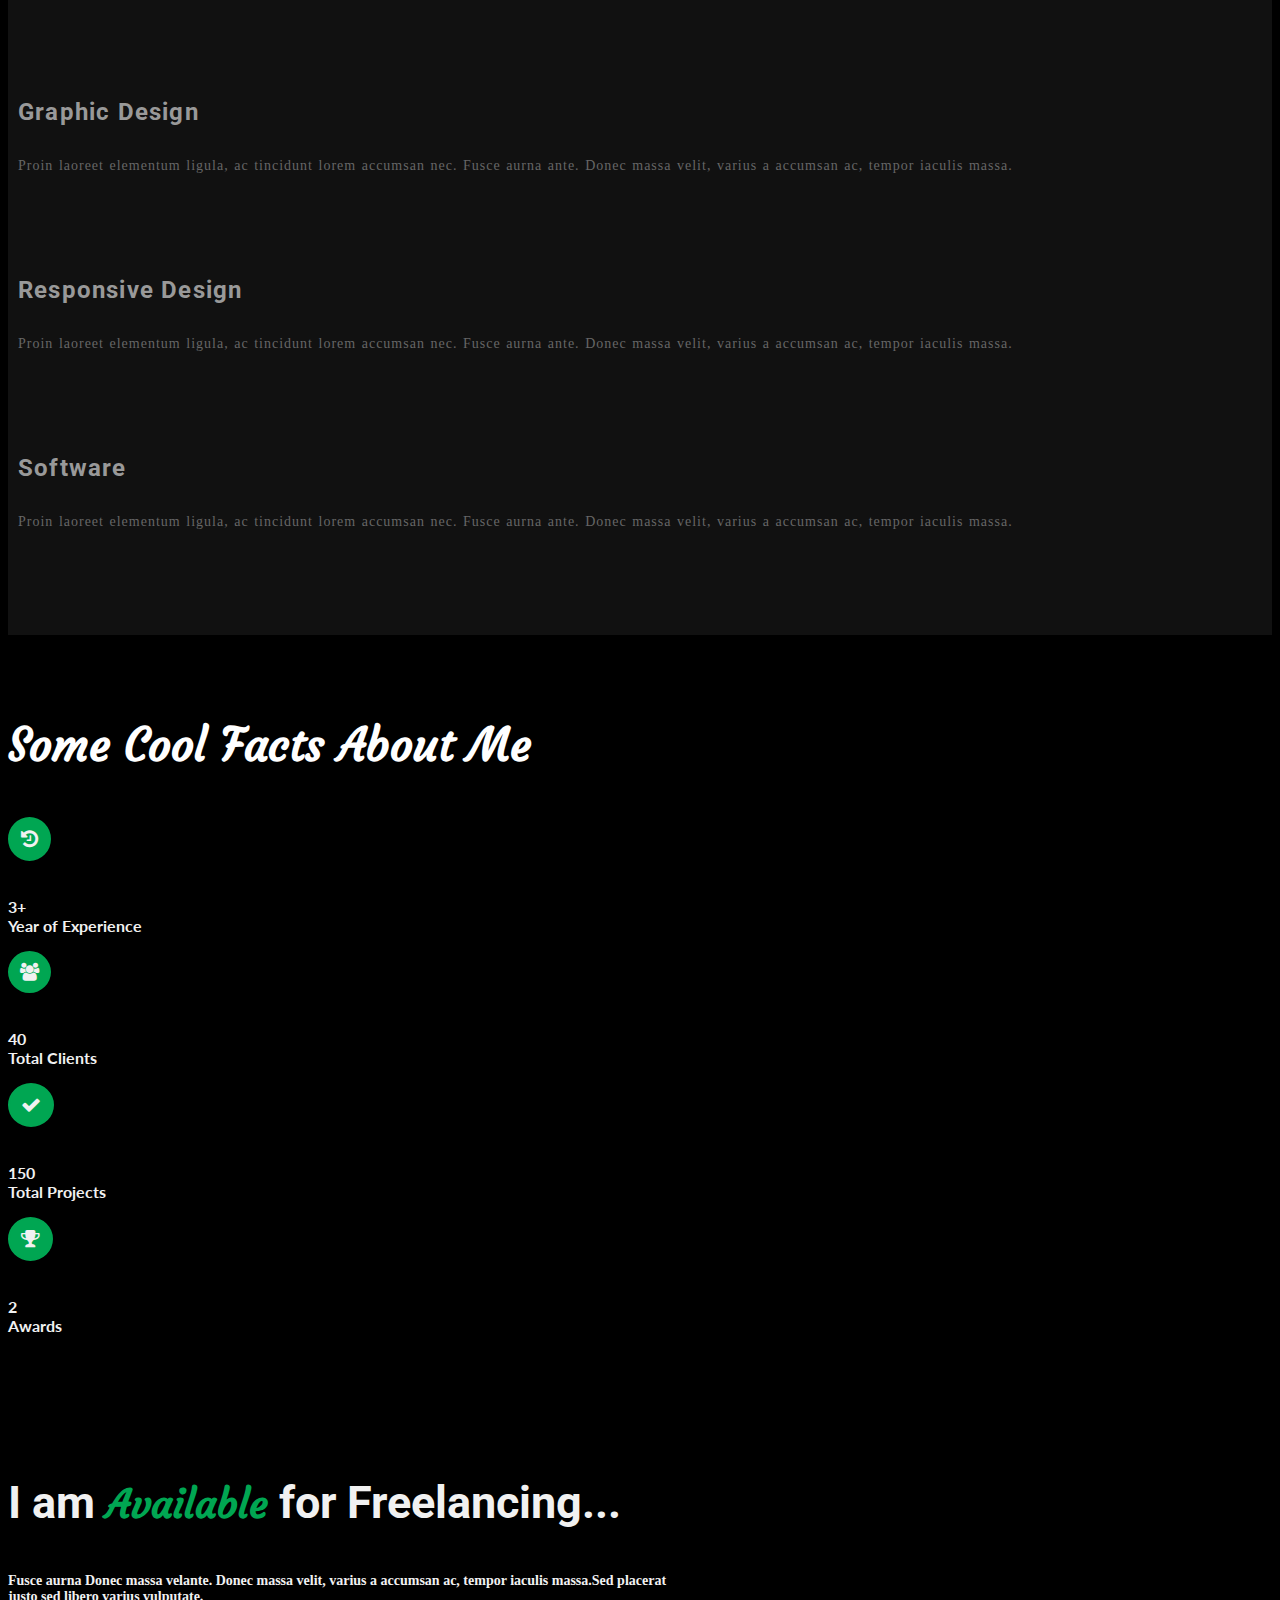
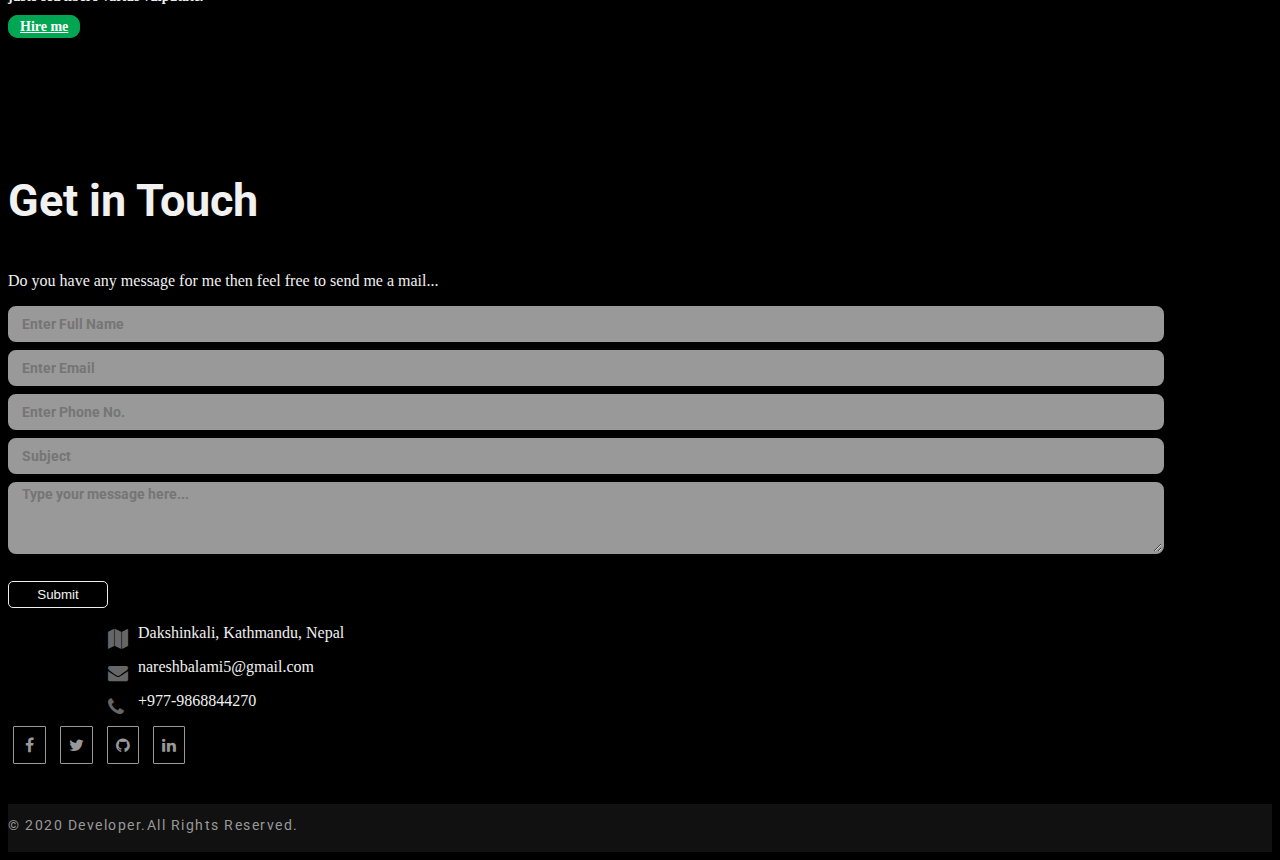
==== commit edba0fb8: "index changed" ====
--- a/index.html
+++ b/index.html
@@ -17,7 +17,7 @@
           <div class="container text-center">
         <h2><span>Hey There!</span><br>I'M NARESH BALAMI</h2>
         <!---<h3>I'm a <span class="txt-rotate" data-period="2000" data-rotate="[ &quot;Web Designer.&quot;, &quot;Developer.&quot;, &quot;Photographer.&quot;, &quot;Marketer.&quot;, &quot;Blogger&quot; ]"><span class="wrap">.</span></span></h3>--->
-        <h3>I'm a <span>Web Developer....</span></h3>
+        <h3>I'm a <span class="web">Web Developer....</span></h3>
         <div class="hire_me"><a href="">Hire Me</a></div>
       </div>
   </section>
@@ -30,12 +30,19 @@
             <li><a href="about.html"><i class="fa fa-user" aria-hidden="true"></i>
               About Me</a></li>
             <li><a href="#service"><i class="fa fa-cogs" aria-hidden="true"></i>Services</a></li>
-            <li><a href=""><i class="fa fa-briefcase" aria-hidden="true"></i>Portfolio</a></li>
+            <li><a href="#portfolio"><i class="fa fa-briefcase" aria-hidden="true"></i>Portfolio</a></li>
             <li><a href=""><i class="fa fa-tasks" aria-hidden="true"></i>Projects</a></li>
             <li><a href=""><i class="fa fa-newspaper-o" aria-hidden="true"></i>Blog</a></li>
             <li><a href="#contact"><i class="fa fa-phone" aria-hidden="true"></i>contact</a></li>
           </ul>
           </div>
+  </div>
+  <div class="menu">
+  <div class="open">
+    <span></span>
+    <span></span>
+    <span></span>
+  </div>
   </div>
   <!----about----->
   <section id="about">
@@ -56,7 +63,7 @@
           <h3>Details</h3>
           <div class="detail">
             <p><b>Name</b><span class="span_1">:Naresh Balami</span></p>
-            <p><b>Age</b><span class="span_2">:26</span></p>
+            <p><b>Age</b><span class="span_2">:25</span></p>
             <p><b>Location</b><span class="span_3">:Dakshinkali,Kathmandu,Nepal</span></p>
             <p><b>Website</b><span class="span_4">:www.nareshbalami.com</span></p>
           </div>
@@ -193,14 +200,8 @@
       </div>
     </div>
   </section>
-  <!------projects------>
-  <section id="project">
-    <div class="container bg5 text-center">
-      <h2>Projects</h2>
-      <p>Fusce aurna Donec massa velante. Donec massa velit, varius libero varius vulputate.</p>
-    </div>
-  </section>
-  <section id="freelance">
+
+<section id="freelance">
     <div class="container bg6 text-center">
       <h2>I am <span>Available</span> for Freelancing...</h2>
       <p>Fusce aurna Donec massa velante. Donec massa velit, varius a accumsan ac, tempor iaculis massa.Sed placerat <br> justo sed libero varius vulputate.</p>
--- a/css/style.css
+++ b/css/style.css
@@ -18,45 +18,45 @@
 	color: #fff;
 	cursor: pointer;
 }
-#bar ul
-{
-	list-style: none;
-	margin-top: 80px;
-}
-#bar ul li
-{
-	padding-top: 10px;
-}
-#bar ul li a
-{
-	color:#f1f1f1;
-	font-size: 16px;
-	text-decoration: none;
-	cursor: default;
-}
-#bar ul li a i 
-{
-	padding-right: 10px;
-	font-size: 14px;
-}
-#bar ul li a:hover
-{
-	font-weight: bold;
-	color: #ffef39;
-	padding-left: 20px;
-	transition: 0.5s;
-}
 #bar
 {
 	background-color: #020102;
-	width: 200px;
+	width: 0px;
 	height: 100%;
 	position: absolute;
 	top: 0;
 	right: 0px;
 	color: #fff;	
 	overflow: hidden;
-	transition:0.5s;
+	transition:0.6s;
+}
+#bar ul
+{
+	list-style: none;
+	margin-top: 80px;
+}
+#bar ul li
+{
+	padding-top: 10px;
+}
+#bar ul li a
+{
+	color:#f1f1f1;
+	font-size: 16px;
+	text-decoration: none;
+	cursor: default;
+}
+#bar ul li a i 
+{
+	padding-right: 10px;
+	font-size: 14px;
+}
+#bar ul li a:hover
+{
+	font-weight: bold;
+	color: #ffef39;
+	padding-left: 20px;
+	transition: 0.5s;
 }
 #close
 {
@@ -79,7 +79,9 @@
 	background: linear-gradient(rgba(0,0,0,0.8),rgba(0,0,0,0.8)),url(../img/background.jpg);
 	height: 100vh;
 	background-attachment: fixed;
-	background-size: cover;
+	background-size: ;
+	background-repeat: repeat-x;
+
 }
 .container h2 span
 {
@@ -265,7 +267,7 @@
 {
 	padding-top: 40px;
 	padding-bottom: 40px;
-	background:linear-gradient(rgba(0,0,0,0.5),rgba(0,0,0,0.5)),url(../img/JavaScript.jpg);
+	background:linear-gradient(rgba(0,0,0,0.55),rgba(0,0,0,0.55)),url(../img/JavaScript.jpg);
 	background-size: cover;
 	background-attachment: fixed;
 }
@@ -316,7 +318,10 @@
 .see_more
 {
 	margin-top: 50px;
-	margin-left: -54px;
+}
+@media(min-width: 840px)
+{
+	.see_more{margin-left: -54px;}
 }
 .see_more a
 {
@@ -479,15 +484,96 @@
 	border:2px solid #00a652;
 	transition: 0.6s;
 }
-#project
-{
-	padding-top: 40px;
+/*-----portfolio----*/
+/*--#portfolio
+{
 	padding-bottom: 40px;
+	padding-top: 40px;
+	background: #1111 !important;
+}
+.Portfolio {
+	padding-top: 40px;
+	padding-bottom: 60px;
 	background: #111;
+    position: relative;
+    margin: 5px;
+    border: 2px solid #010101;
+    float: left;
+    width: 180px;
+    transition-duration: 0.3s;
+    border-radius: 5px;
+    animation: winanim 0.6s ;
+    -webkit-backface-visibility:visible;
+    backface-visibility:visible;
+    box-shadow:0 3px 5px -1px rgba(0,0,0,.2),0 5px 8px 0 rgba(0,0,0,.14),0 1px 14px 0 rgba(0,0,0,.12)
+}
+
+.Portfolio:hover {
+    box-shadow: 0 12px 16px 0 rgba(0,0,0,.24),0 17px 50px 0 rgba(0,0,0,.19);
+}
+
+.Portfolio img {
+    width: 100%;
+    height: auto;
+    border-radius: 7px
 }
 .bg5 h2
 {
 	padding-top: 0px;
+}
+.bg5 p
+{
+	color: #f1f1f1;
+	line-height: 1.7;
+	letter-spacing: 1.6px;
+	font-size: 14px;
+}
+.bg5 ul li
+{
+	display: inline-block;
+	list-style: none;
+}
+.bg5 ul li a
+{
+	color: #000;
+	border:solid 1px #000;
+	background:#fff;
+	padding: 2px 10px;
+	margin:0px 3px;
+	font-size: 16px;
+	font-weight: 500;
+	text-decoration: none;
+}
+.bg5 .active
+{
+	background: #00a652 !important;
+	color: #fff;
+}
+.bg5 ul li a:hover
+{
+	cursor: pointer;
+	color:#fff;
+	background: #00a652;
+	transition: 0.7s;
+}
+*/
+.portfolio-menu ul li
+{
+ 	list-style: none;
+ 	color: #fff;
+ 	border:1px solid #00a652;
+ 	background: #00a652;
+ 	display: inline-block;
+}
+.potfolio-item
+{
+	width: 100%;
+}
+.potfolio-item .item
+{
+	width: 303px;
+	float:left;
+	margin-bottom: 10px;
 }
 /*-------contact section css------*/
 #contact
@@ -503,6 +589,12 @@
 {
 	color: #f1f1f1;
 	font-size: 16px;
+}
+.get_in
+{
+	line-height: 1.7;
+	letter-spacing: 1.6px;
+	font-size: 14px;
 }
 .form
 {
@@ -544,6 +636,7 @@
 	color: #f1f1f1;
 	padding: 5px;
 	width: 100px;
+	margin-top: 15px;
 }
 .submit button:hover
 {
@@ -659,7 +752,7 @@
 	margin-top: 5px;
 
 }
-
+/*-----aboutpage---*/
 #aboutpage
 {
 	padding-top: 30px;
@@ -703,15 +796,72 @@
 }
 .edu_img
 {
-	opacity: 0.7;
+	opacity: 0.6;
+}
+.edu_1
+{
+	padding-top: 7px;
+	padding-bottom: 5px;
+}
+#education h3
+{
+	font-weight: 700;
+}
+.edu_1 h5 span
+{
+	font-weight: bold;
+	font-family: roboto;
 }
 .edu_1 h5
 {
 	color: #f1f1f1;
 	font-size: 16px;
+	text-align: left;
 }
 .edu_1 p
 {
 	font-size: 14px;
 	color: #666;
+	text-align: justify;
+	padding-left: 65px;
+}
+.bg2 h3
+{
+	text-align: center;
+	font-size: 2rem;
+	font-weight: 700;
+}
+/*----experience--------*/
+#experience
+{
+	padding-top: 40px;
+	padding-bottom: 40px;
+	background: #111;
+}
+.exp_1
+{
+	padding-top: 7px;
+	padding-bottom: 5px;
+}
+.exp_1 h5 span
+{
+	font-weight: 500;
+	font-family: roboto;
+}
+.exp_1 h5
+{
+	color: #f1f1f1;
+	font-size: 16px;
+	text-align: left;
+}
+.exp_1 p
+{
+	font-size: 14px;
+	color: #666;
+	text-align: justify;
+	padding-left: 65px;
+}
+.exp_img
+{
+	opacity: 0.6;
 }